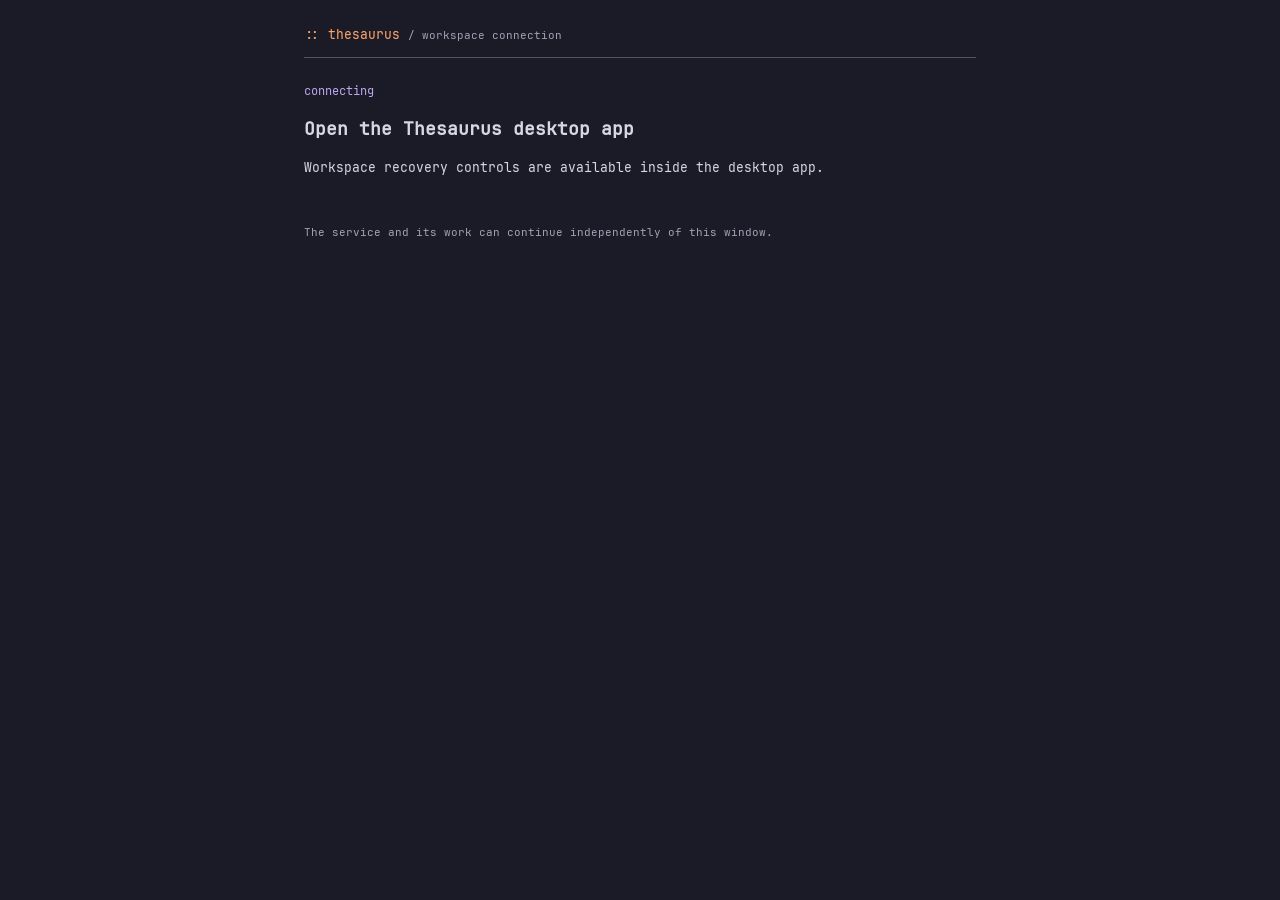
==== apps/ui/recovery/recovery.html @ 4600361f "Initial Thesaurus alpha with Bragbook and release foundations" ====
<!doctype html>
<html lang="en"><head><meta charset="utf-8"><meta name="viewport" content="width=device-width,initial-scale=1"><title>Thesaurus · Workspace connection</title><link rel="stylesheet" href="recovery.css"><script defer src="recovery.js"></script></head>
<body><main><header><span aria-hidden="true">::</span> thesaurus <small>/ workspace connection</small></header><section aria-labelledby="heading"><p class="state" id="phase">connecting</p><h1 id="heading">Connecting to your workspace</h1><p id="detail">Checking the local service and desktop providers.</p><p id="error" role="alert" hidden></p></section><nav aria-label="Recovery actions"><button id="retry">Retry connection</button><button id="start" hidden>Start local service</button><button id="enable" hidden>Enable window provider</button><button id="quit">Quit app</button></nav><p class="hint" id="hint" role="status">The service and its work can continue independently of this window.</p></main></body></html>
---- apps/ui/recovery/recovery.css ----
@font-face{font-family:JetBrains Mono;src:url('../fonts/JetBrainsMono-Regular.woff2') format('woff2');font-display:swap}
:root{color-scheme:dark;--bg:#1b1b27;--ink:#d9d6e4;--muted:#a3a0b5;--line:#56516b;--accent:#ffa46b}
*{box-sizing:border-box}body{margin:0;background:var(--bg);color:var(--ink);font:13px/1.65 'JetBrains Mono',ui-monospace,monospace}main{padding:24px;max-width:720px;margin:auto}header{border-bottom:1px solid var(--line);padding-bottom:12px;color:var(--accent)}small,.hint{color:var(--muted)}h1{font:inherit;font-size:18px;font-weight:600;margin:12px 0}.state{color:#bca6ef;font-size:12px}section{padding:12px 0}p{overflow-wrap:anywhere}nav{display:flex;flex-wrap:wrap;gap:9px}button{font:inherit;color:var(--ink);background:transparent;border:1px solid var(--line);border-radius:0;padding:6px 10px;cursor:pointer}button:hover,button:focus-visible{border-color:var(--accent);color:var(--accent)}button:focus-visible{outline:2px solid var(--accent);outline-offset:3px}button:disabled{opacity:.5;cursor:wait}#error{color:var(--accent)}.hint{margin-top:20px;font-size:11px}[hidden]{display:none!important}:root[data-theme="paper"]{color-scheme:light;--bg:#f3efe7;--ink:#302d36;--muted:#675f70;--line:#82788c;--accent:#9c431c}:root[data-theme="midnight"]{--bg:#101b29;--ink:#dae6f4;--muted:#a4b4ca;--line:#526783;--accent:#ffb579}:root[data-theme="phosphor"]{--bg:#101b14;--ink:#d8ebda;--muted:#a3b9a6;--line:#54705b;--accent:#efbc76}:root[data-theme="paper"] .state{color:#69428b}:root[data-theme="phosphor"] .state{color:#b3d998}
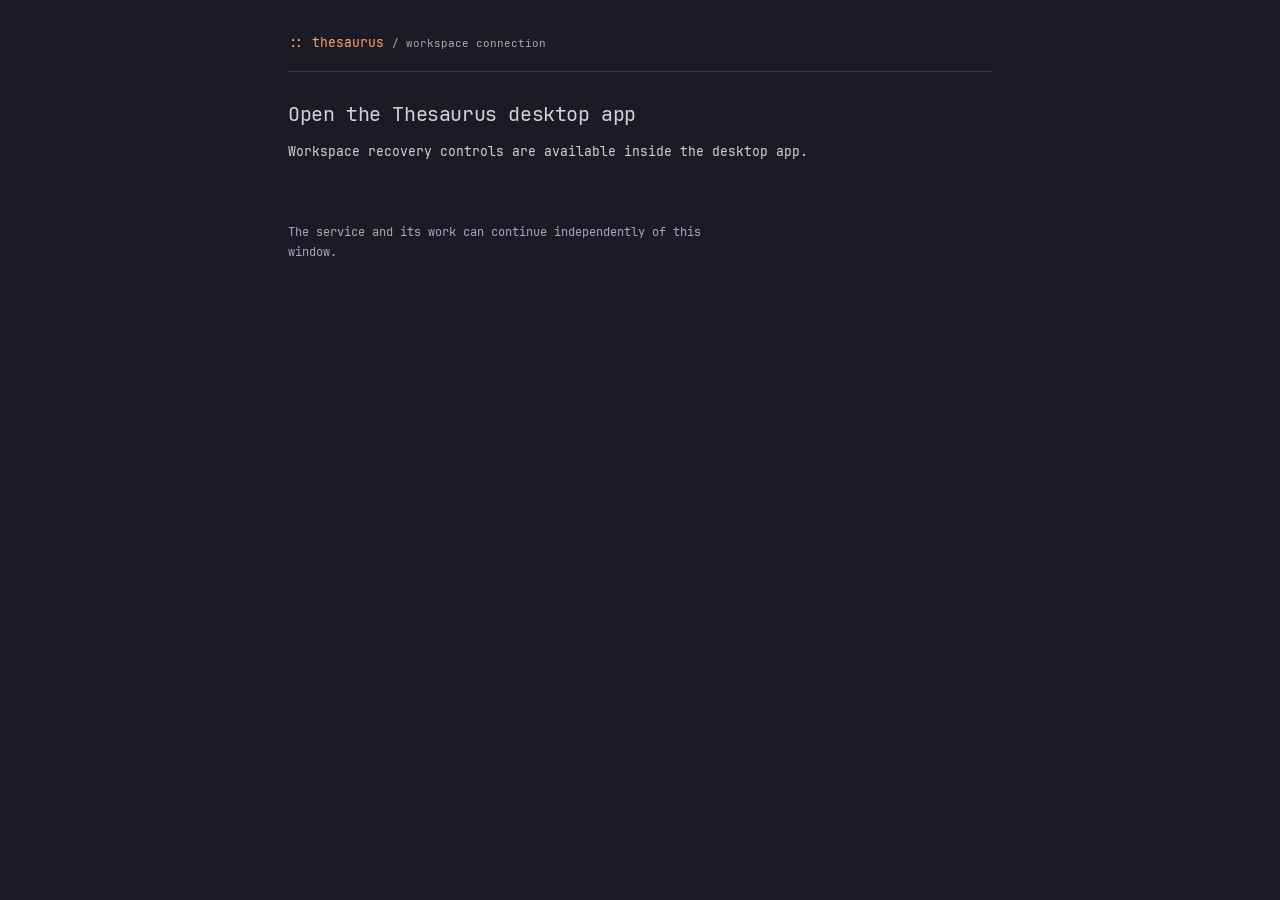
==== commit 98124ca4: "Make Quiet Console the default and prepare public documentation" ====
--- a/apps/ui/recovery/recovery.html
+++ b/apps/ui/recovery/recovery.html
@@ -1,3 +1,24 @@
 <!doctype html>
 <html lang="en"><head><meta charset="utf-8"><meta name="viewport" content="width=device-width,initial-scale=1"><title>Thesaurus · Workspace connection</title><link rel="stylesheet" href="recovery.css"><script defer src="recovery.js"></script></head>
-<body><main><header><span aria-hidden="true">::</span> thesaurus <small>/ workspace connection</small></header><section aria-labelledby="heading"><p class="state" id="phase">connecting</p><h1 id="heading">Connecting to your workspace</h1><p id="detail">Checking the local service and desktop providers.</p><p id="error" role="alert" hidden></p></section><nav aria-label="Recovery actions"><button id="retry">Retry connection</button><button id="start" hidden>Start local service</button><button id="enable" hidden>Enable window provider</button><button id="quit">Quit app</button></nav><p class="hint" id="hint" role="status">The service and its work can continue independently of this window.</p></main></body></html>
+<body>
+<main>
+  <header><span aria-hidden="true">::</span> thesaurus <small>/ workspace connection</small></header>
+  <section aria-labelledby="heading">
+    <p class="state" id="phase">connecting</p>
+    <h1 id="heading">Connecting to your workspace</h1>
+    <p id="detail">Checking the local service and desktop providers.</p>
+    <div id="other-desktop-help" hidden>
+      <h2>Find the connected window</h2>
+      <ol>
+        <li>Open Mission Control and look for another Thesaurus window. You can also check each Thesaurus icon in the Dock.</li>
+        <li>Continue your work there. To use this copy instead, save any edits and quit the other copy from its Thesaurus menu.</li>
+        <li>Return here and retry the connection. Closing a window alone may leave that copy running.</li>
+      </ol>
+      <details><summary>Can’t find another window?</summary><p>This screen cannot identify which copy holds the connection, or whether that copy has just stopped. Check for an extra Thesaurus app in Activity Monitor. If you recently quit it, wait a moment and retry.</p></details>
+    </div>
+    <p id="error" role="alert" hidden></p>
+  </section>
+  <nav id="recovery-actions" aria-label="Recovery actions"><button id="retry">Retry connection</button><button id="start" hidden>Start local service</button><button id="enable" hidden>Enable window provider</button><button id="quit">Quit this copy</button></nav>
+  <p class="hint" id="hint" role="status">The service and its work can continue independently of this window.</p>
+</main>
+</body></html>
--- a/apps/ui/recovery/recovery.css
+++ b/apps/ui/recovery/recovery.css
@@ -1,3 +1,28 @@
 @font-face{font-family:JetBrains Mono;src:url('../fonts/JetBrainsMono-Regular.woff2') format('woff2');font-display:swap}
 :root{color-scheme:dark;--bg:#1b1b27;--ink:#d9d6e4;--muted:#a3a0b5;--line:#56516b;--accent:#ffa46b}
 *{box-sizing:border-box}body{margin:0;background:var(--bg);color:var(--ink);font:13px/1.65 'JetBrains Mono',ui-monospace,monospace}main{padding:24px;max-width:720px;margin:auto}header{border-bottom:1px solid var(--line);padding-bottom:12px;color:var(--accent)}small,.hint{color:var(--muted)}h1{font:inherit;font-size:18px;font-weight:600;margin:12px 0}.state{color:#bca6ef;font-size:12px}section{padding:12px 0}p{overflow-wrap:anywhere}nav{display:flex;flex-wrap:wrap;gap:9px}button{font:inherit;color:var(--ink);background:transparent;border:1px solid var(--line);border-radius:0;padding:6px 10px;cursor:pointer}button:hover,button:focus-visible{border-color:var(--accent);color:var(--accent)}button:focus-visible{outline:2px solid var(--accent);outline-offset:3px}button:disabled{opacity:.5;cursor:wait}#error{color:var(--accent)}.hint{margin-top:20px;font-size:11px}[hidden]{display:none!important}:root[data-theme="paper"]{color-scheme:light;--bg:#f3efe7;--ink:#302d36;--muted:#675f70;--line:#82788c;--accent:#9c431c}:root[data-theme="midnight"]{--bg:#101b29;--ink:#dae6f4;--muted:#a4b4ca;--line:#526783;--accent:#ffb579}:root[data-theme="phosphor"]{--bg:#101b14;--ink:#d8ebda;--muted:#a3b9a6;--line:#54705b;--accent:#efbc76}:root[data-theme="paper"] .state{color:#69428b}:root[data-theme="phosphor"] .state{color:#b3d998}
+
+:root{--ink:#d2cfdb;--muted:#aaa6bb;--line:#50516c;--accent:#ffa064;--line-soft:#37364d;--selected:#38354d;font-synthesis:none}
+:root[data-theme="midnight"]{--ink:#dae6f4;--muted:#a4b4ca;--line:#526783;--accent:#ffb579;--line-soft:#30445e;--selected:#293f60}
+:root[data-theme="phosphor"]{--ink:#d8ebda;--muted:#a3b9a6;--line:#54705b;--accent:#efbc76;--line-soft:#344b3a;--selected:#2c4331}
+:root[data-theme="paper"]{--bg:#f4f1e9;--ink:#292b32;--muted:#57596a;--line:#8a8995;--accent:#8d3b0e;--line-soft:#d0cdd2;--selected:#d8e0ed}
+main{max-width:760px;padding:32px 28px}
+header{border-color:var(--line-soft);padding-bottom:18px}
+#phase{display:none}
+h1{font-size:20px;font-weight:400;line-height:1.4;letter-spacing:-.4px;margin:16px 0 12px}
+#detail{max-width:65ch;margin-bottom:24px}
+h2{font:inherit;font-size:13px;margin:0 0 12px}
+#other-desktop-help{border-top:1px solid var(--line-soft);padding-top:20px;margin-bottom:8px}
+ol{margin:0;padding-left:24px;max-width:65ch}
+li{padding-left:4px;margin-bottom:12px}
+details{margin-top:18px;font-size:12px;color:var(--muted)}
+summary{cursor:pointer;width:fit-content}
+details p{max-width:65ch;margin:10px 0 0;line-height:1.75}
+#recovery-actions{margin-top:16px;gap:10px}
+#recovery-actions button{border-radius:4px;min-height:34px;padding:6px 12px}
+#retry{background:var(--selected);border-color:var(--line-soft)}
+#quit{color:var(--muted);border-color:transparent}
+#quit:hover,#retry:hover{color:var(--accent);border-color:var(--accent)}
+button:focus-visible,summary:focus-visible{outline:1px solid var(--accent);outline-offset:2px}
+.hint{font-size:12px;max-width:65ch;margin-top:24px}
+@media(max-width:500px){main{padding:24px 16px}h1{font-size:18px}#recovery-actions button{min-height:40px}}
